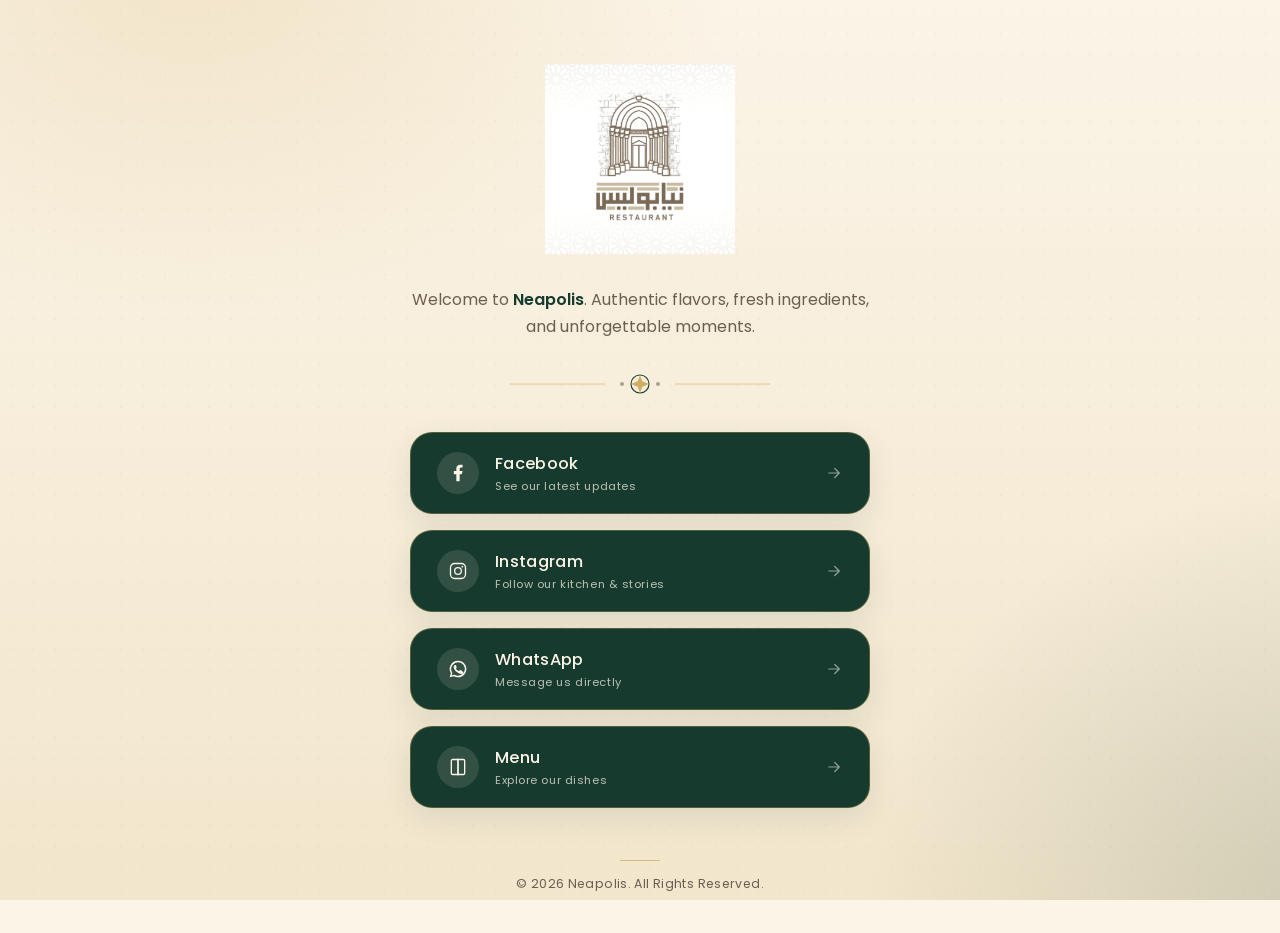
==== index.html @ 83880be0 "Update index.html" ====
<!DOCTYPE html>
<html lang="en">
<head>
<meta charset="UTF-8">
<meta name="viewport" content="width=device-width, initial-scale=1.0">
<title>Neapolis — Ristorante Italiano</title>
<meta name="description" content="Neapolis — Authentic flavors, fresh ingredients, and unforgettable moments.">

<!-- Fonts: Playfair Display for the wordmark, Poppins for everything else -->
<link rel="preconnect" href="https://fonts.googleapis.com">
<link rel="preconnect" href="https://fonts.gstatic.com" crossorigin>
<link href="https://fonts.googleapis.com/css2?family=Playfair+Display:ital,wght@0,500;0,600;1,500&family=Poppins:wght@300;400;500;600;700&display=swap" rel="stylesheet">

<style>
  /* ============================================================
     DESIGN TOKENS
     ============================================================ */
  :root{
    --cream:        #FBF4E7;
    --cream-deep:    #F2E6CC;
    --green:        #163A2E;
    --green-deep:    #0D2620;
    --green-soft:    #2C5240;
    --gold:          #C9A24B;
    --gold-light:    #E9CE8E;
    --ink:           #2A2018;
    --ink-soft:      #6B5F52;

    --font-display: 'Playfair Display', serif;
    --font-body:    'Poppins', sans-serif;

    --radius-lg: 22px;
    --radius-md: 14px;
    --shadow-soft: 0 10px 30px rgba(22, 58, 46, 0.10);
    --shadow-lift: 0 18px 40px rgba(22, 58, 46, 0.22);
  }

  *{ margin:0; padding:0; box-sizing:border-box; }

  html{ scroll-behavior:smooth; }

  body{
    font-family: var(--font-body);
    color: var(--ink);
    background: var(--cream);
    min-height: 100vh;
    overflow-x: hidden;
    -webkit-font-smoothing: antialiased;
  }

  /* ============================================================
     BACKGROUND — soft Mediterranean wash instead of a stock photo.
     Warm cream base with two low-opacity glows (gold & deep green)
     standing in for sun-on-terracotta and shaded loggia.
     Swap in a real blurred photo by uncommenting the "background:
     photo" rule below if a restaurant image is preferred.
     ============================================================ */
  .page-bg{
    position: fixed;
    inset: 0;
    z-index: -2;
    background:
      radial-gradient(ellipse 900px 600px at 15% -5%, rgba(201,162,75,0.20), transparent 60%),
      radial-gradient(ellipse 800px 700px at 105% 100%, rgba(22,58,46,0.16), transparent 60%),
      linear-gradient(180deg, var(--cream) 0%, var(--cream-deep) 100%);
  }
  /* Optional photographic background (replace URL, keep the blur):
  .page-bg{
    background: url('assets/hero-photo.jpg') center/cover no-repeat;
    filter: blur(6px) brightness(0.9);
    transform: scale(1.05);
  }
  */

  .page-bg::after{
    content:'';
    position:absolute; inset:0;
    background-image:
      radial-gradient(rgba(42,32,24,0.05) 1px, transparent 1px);
    background-size: 22px 22px;
    opacity:0.5;
  }

  /* ============================================================
     LAYOUT SHELL
     ============================================================ */
  .container{
    min-height: 100vh;
    display:flex;
    flex-direction:column;
    align-items:center;
    justify-content:center;
    padding: 64px 24px 40px;
    text-align:center;
  }

  /* ============================================================
     LOGO
     ============================================================ */
  .logo-wrap{
    opacity:0;
    animation: fadeInUp 0.9s ease forwards;
    animation-delay: 0.1s;
  }

  /* >>> REPLACE LOGO HERE <<<
     Point #logo-img at your image file. If it fails to load (or is
     left as-is), the styled text wordmark below shows automatically. */
  #logo-img{
    max-width: 190px;
    max-height: 190px;
    width:auto;
    display:block;
    margin: 0 auto 6px;
  }

  .logo-text{
    display:none; /* shown by JS fallback if the image can't load */
    flex-direction:column;
    align-items:center;
    gap:4px;
  }
  .logo-text .mark{
    width:64px; height:64px;
    border-radius:50%;
    border:1.5px solid var(--gold);
    display:flex; align-items:center; justify-content:center;
    margin-bottom:10px;
    background: var(--green);
    box-shadow: var(--shadow-soft);
  }
  .logo-text .mark svg{ width:30px; height:30px; }

  .logo-title{
    font-family: var(--font-display);
    font-weight:600;
    font-style: italic;
    font-size: clamp(2.4rem, 6vw, 3.4rem);
    letter-spacing: 0.03em;
    color: var(--green);
    line-height:1;
  }
  .logo-sub{
    font-family: var(--font-body);
    font-weight:500;
    font-size: 0.72rem;
    letter-spacing: 0.42em;
    text-transform:uppercase;
    color: var(--gold);
    margin-top:10px;
  }

  /* ============================================================
     WELCOME TEXT
     ============================================================ */
  .welcome{
    max-width: 480px;
    margin: 26px auto 0;
    font-size: 1rem;
    line-height:1.7;
    color: var(--ink-soft);
    font-weight:400;
    opacity:0;
    animation: fadeInUp 0.9s ease forwards;
    animation-delay: 0.28s;
  }
  .welcome strong{
    color: var(--green);
    font-weight:600;
  }

  /* ============================================================
     SIGNATURE DIVIDER — a small hand-drawn majolica / sun motif,
     nodding to Amalfi-coast tilework, in gold + green.
     ============================================================ */
  .divider{
    width: 100%;
    max-width: 260px;
    margin: 30px auto 34px;
    opacity:0;
    animation: fadeInUp 0.9s ease forwards;
    animation-delay: 0.4s;
  }
  .divider svg{ width:100%; height:auto; display:block; }

  /* ============================================================
     BUTTONS
     ============================================================ */
  .actions{
    width:100%;
    max-width: 420px;
    display:flex;
    flex-direction:column;
    gap:16px;
  }

  .btn{
    position:relative;
    display:flex;
    align-items:center;
    gap:16px;
    width:100%;
    padding: 18px 26px;
    border-radius: var(--radius-lg);
    background: var(--green);
    color: var(--cream);
    text-decoration:none;
    font-family: var(--font-body);
    font-weight:500;
    font-size: 1.02rem;
    letter-spacing:0.02em;
    box-shadow: var(--shadow-soft);
    border: 1px solid rgba(201,162,75,0.35);
    overflow:hidden;
    isolation:isolate;
    cursor:pointer;
    transition: transform 0.35s cubic-bezier(.2,.8,.2,1),
                box-shadow 0.35s ease,
                color 0.35s ease,
                border-color 0.35s ease;

    opacity:0;
    animation: fadeInUp 0.8s ease forwards;
  }
  .btn:nth-of-type(1){ animation-delay: 0.55s; }
  .btn:nth-of-type(2){ animation-delay: 0.68s; }
  .btn:nth-of-type(3){ animation-delay: 0.81s; }
  .btn:nth-of-type(4){ animation-delay: 0.94s; }

  .btn::before{
    content:'';
    position:absolute;
    inset:0;
    z-index:-1;
    background: linear-gradient(120deg, var(--gold-light), var(--gold));
    transform: translateX(-101%);
    transition: transform 0.45s cubic-bezier(.2,.8,.2,1);
  }

  .btn:hover,
  .btn:focus-visible{
    color: var(--green-deep);
    transform: translateY(-4px);
    box-shadow: var(--shadow-lift);
    border-color: var(--gold);
  }
  .btn:hover::before,
  .btn:focus-visible::before{
    transform: translateX(0%);
  }
  .btn:active{ transform: translateY(-1px) scale(0.99); }
  .btn:focus-visible{ outline: 2px solid var(--green); outline-offset: 3px; }

  .btn .icon{
    flex: 0 0 auto;
    width:42px; height:42px;
    border-radius:50%;
    display:flex; align-items:center; justify-content:center;
    background: rgba(251,244,231,0.12);
    transition: background 0.35s ease;
  }
  .btn:hover .icon{ background: rgba(13,38,32,0.12); }
  .btn .icon svg{ width:20px; height:20px; }

  .btn .label{ flex:1; text-align:left; }
  .btn .label small{
    display:block;
    font-size:0.7rem;
    font-weight:400;
    letter-spacing:0.05em;
    opacity:0.72;
    margin-top:2px;
  }

  .btn .arrow{
    flex: 0 0 auto;
    opacity:0.55;
    transform: translateX(0);
    transition: transform 0.35s ease, opacity 0.35s ease;
  }
  .btn:hover .arrow{ transform: translateX(4px); opacity:1; }

  /* ============================================================
     FOOTER
     ============================================================ */
  footer{
    margin-top: 52px;
    font-size: 0.78rem;
    color: var(--ink-soft);
    letter-spacing: 0.03em;
    opacity:0;
    animation: fadeInUp 0.9s ease forwards;
    animation-delay: 1.1s;
  }
  footer .rule{
    width:40px; height:1px;
    background: var(--gold);
    margin: 0 auto 14px;
    opacity:0.6;
  }

  /* ============================================================
     ANIMATION
     ============================================================ */
  @keyframes fadeInUp{
    from{ opacity:0; transform: translateY(16px); }
    to{ opacity:1; transform: translateY(0); }
  }

  @media (prefers-reduced-motion: reduce){
    *{ animation-duration:0.01ms !important; animation-delay:0s !important; transition-duration:0.01ms !important; }
  }

  /* ============================================================
     RESPONSIVE
     ============================================================ */
  @media (max-width: 480px){
    .container{ padding: 48px 18px 32px; }
    .logo-title{ font-size: 2.1rem; }
    .btn{ padding:16px 18px; font-size:0.95rem; gap:12px; }
    .btn .icon{ width:38px; height:38px; }
  }

  @media (min-width: 720px){
    .actions{ max-width: 460px; }
  }
</style>
</head>
<body>

<div class="page-bg" aria-hidden="true"></div>

<main class="container">

  <!-- ============ LOGO ============ -->
  <div class="logo-wrap">
    <!-- >>> TO REPLACE THE LOGO: change the src below to your logo file path.
         If the image fails to load, a styled text wordmark is shown automatically. -->
    <img id="logo-img" src="neapolis" alt="Neapolis logo">

    <div class="logo-text" id="logo-fallback">
      <span class="mark">
        <svg viewBox="0 0 24 24" fill="none" xmlns="http://www.w3.org/2000/svg">
          <circle cx="12" cy="12" r="9" stroke="#E9CE8E" stroke-width="1.2"/>
          <path d="M12 3v18M3 12h18" stroke="#E9CE8E" stroke-width="1" opacity="0.5"/>
        </svg>
      </span>
      <span class="logo-title">Neapolis</span>
      <span class="logo-sub">Ristorante&nbsp;Italiano</span>
    </div>
  </div>

  <!-- ============ WELCOME TEXT ============ -->
  <p class="welcome">
    Welcome to <strong>Neapolis</strong>. Authentic flavors, fresh ingredients,
    and unforgettable moments.
  </p>

  <!-- ============ SIGNATURE DIVIDER (majolica motif) ============ -->
  <div class="divider" aria-hidden="true">
    <svg viewBox="0 0 260 28" xmlns="http://www.w3.org/2000/svg">
      <line x1="0" y1="14" x2="95" y2="14" stroke="#C9A24B" stroke-width="1" opacity="0.5"/>
      <line x1="165" y1="14" x2="260" y2="14" stroke="#C9A24B" stroke-width="1" opacity="0.5"/>
      <g transform="translate(130,14)">
        <circle r="9" fill="none" stroke="#163A2E" stroke-width="1.1"/>
        <path d="M0,-9 L2.3,-2.8 L9,0 L2.3,2.8 L0,9 L-2.3,2.8 L-9,0 L-2.3,-2.8 Z" fill="#C9A24B" opacity="0.85"/>
      </g>
      <circle cx="112" cy="14" r="2" fill="#163A2E" opacity="0.4"/>
      <circle cx="148" cy="14" r="2" fill="#163A2E" opacity="0.4"/>
    </svg>
  </div>

  <!-- ============ ACTION BUTTONS ============
       >>> TO REPLACE LINKS: edit the LINKS object near the top of the
       <script> block at the bottom of this file. Each button below
       reads its href from there via JavaScript, and also has a plain
       href fallback so it still works if JS is disabled. -->
  <nav class="actions" aria-label="Connect with Neapolis">

    <a class="btn" id="btn-facebook" href="https://www.facebook.com/share/1BQHD3y5Hb/" target="_blank" rel="noopener noreferrer">
      <span class="icon" aria-hidden="true">
        <svg viewBox="0 0 24 24" fill="currentColor"><path d="M14 13.5h2.5l1-4H14v-2c0-1.03 0-2 2-2h1.5V2.14C17.17 2.1 15.9 2 14.6 2 11.9 2 10 3.66 10 6.7v2.8H7v4h3V22h4v-8.5Z"/></svg>
      </span>
      <span class="label">Facebook<small>See our latest updates</small></span>
      <svg class="arrow" width="18" height="18" viewBox="0 0 24 24" fill="none"><path d="M5 12h14M13 6l6 6-6 6" stroke="currentColor" stroke-width="1.6" stroke-linecap="round" stroke-linejoin="round"/></svg>
    </a>

    <a class="btn" id="btn-instagram" href="https://instagram.com" target="_blank" rel="noopener noreferrer">
      <span class="icon" aria-hidden="true">
        <svg viewBox="0 0 24 24" fill="none" stroke="currentColor" stroke-width="1.6"><rect x="3" y="3" width="18" height="18" rx="5"/><circle cx="12" cy="12" r="4"/><circle cx="17.2" cy="6.8" r="1" fill="currentColor" stroke="none"/></svg>
      </span>
      <span class="label">Instagram<small>Follow our kitchen &amp; stories</small></span>
      <svg class="arrow" width="18" height="18" viewBox="0 0 24 24" fill="none"><path d="M5 12h14M13 6l6 6-6 6" stroke="currentColor" stroke-width="1.6" stroke-linecap="round" stroke-linejoin="round"/></svg>
    </a>

    <a class="btn" id="btn-whatsapp" href="https://wa.me/10000000000" target="_blank" rel="noopener noreferrer">
      <span class="icon" aria-hidden="true">
        <svg viewBox="0 0 24 24" fill="currentColor"><path d="M12 2a10 10 0 0 0-8.6 15.1L2 22l5.1-1.3A10 10 0 1 0 12 2Zm0 18.2a8.2 8.2 0 0 1-4.2-1.2l-.3-.2-3 .8.8-2.9-.2-.3A8.2 8.2 0 1 1 12 20.2Zm4.5-6.2c-.2-.1-1.5-.7-1.7-.8-.2-.1-.4-.1-.6.1-.2.2-.7.8-.8 1-.2.2-.3.2-.5.1-.2-.1-1-.4-1.9-1.2-.7-.6-1.2-1.4-1.3-1.6-.2-.2 0-.4.1-.5l.4-.5c.1-.2.2-.3.2-.5.1-.2 0-.4 0-.5-.1-.1-.6-1.5-.8-2-.2-.5-.4-.4-.6-.4h-.5c-.2 0-.5.1-.7.3-.3.3-1 1-1 2.4s1 2.8 1.2 3c.1.2 2 3.1 4.9 4.3.7.3 1.2.5 1.6.6.7.2 1.3.2 1.8.1.5-.1 1.5-.6 1.8-1.2.2-.6.2-1.1.2-1.2-.1-.2-.3-.2-.5-.3Z"/></svg>
      </span>
      <span class="label">WhatsApp<small>Message us directly</small></span>
      <svg class="arrow" width="18" height="18" viewBox="0 0 24 24" fill="none"><path d="M5 12h14M13 6l6 6-6 6" stroke="currentColor" stroke-width="1.6" stroke-linecap="round" stroke-linejoin="round"/></svg>
    </a>

    <a class="btn" id="btn-menu" href="menu" target="_blank" rel="noopener noreferrer">
      <span class="icon" aria-hidden="true">
        <svg viewBox="0 0 24 24" fill="none" stroke="currentColor" stroke-width="1.6"><path d="M4 4.5A1.5 1.5 0 0 1 5.5 3H12v18H5.5A1.5 1.5 0 0 1 4 19.5v-15Z"/><path d="M20 4.5A1.5 1.5 0 0 0 18.5 3H12v18h6.5a1.5 1.5 0 0 0 1.5-1.5v-15Z"/></svg>
      </span>
      <span class="label">Menu<small>Explore our dishes</small></span>
      <svg class="arrow" width="18" height="18" viewBox="0 0 24 24" fill="none"><path d="M5 12h14M13 6l6 6-6 6" stroke="currentColor" stroke-width="1.6" stroke-linecap="round" stroke-linejoin="round"/></svg>
    </a>

  </nav>

  <!-- ============ FOOTER ============ -->
  <footer>
    <div class="rule" aria-hidden="true"></div>
    &copy; 2026 Neapolis. All Rights Reserved.
  </footer>

</main>

<script>
  /* ============================================================
     CONFIGURATION — edit this block to update links and logo.
     ============================================================ */
  const LINKS = {
    facebook:  "https://www.facebook.com/share/1BQHD3y5Hb/",
    instagram: "https://www.instagram.com/neapolis.resturant?igsh=bGJ5eWNzMHlwbmM1",
    whatsapp:  "https://wa.me/+972599715615",        // use full international number, no +/spaces
    menu:      "menu"                          // or an external URL to your digital menu
  };

  const LOGO_SRC = "neapolis.jpg"; // path to the logo image file

  // Apply configuration
  document.getElementById("btn-facebook").href  = LINKS.facebook;
  document.getElementById("btn-instagram").href = LINKS.instagram;
  document.getElementById("btn-whatsapp").href  = LINKS.whatsapp;
  document.getElementById("btn-menu").href      = LINKS.menu;

  const logoImg = document.getElementById("logo-img");
  logoImg.src = LOGO_SRC;

  // If the logo image can't be found, show the styled text wordmark instead.
  logoImg.addEventListener("error", () => {
    logoImg.style.display = "none";
    document.getElementById("logo-fallback").style.display = "flex";
  });
</script>

</body>
</html>
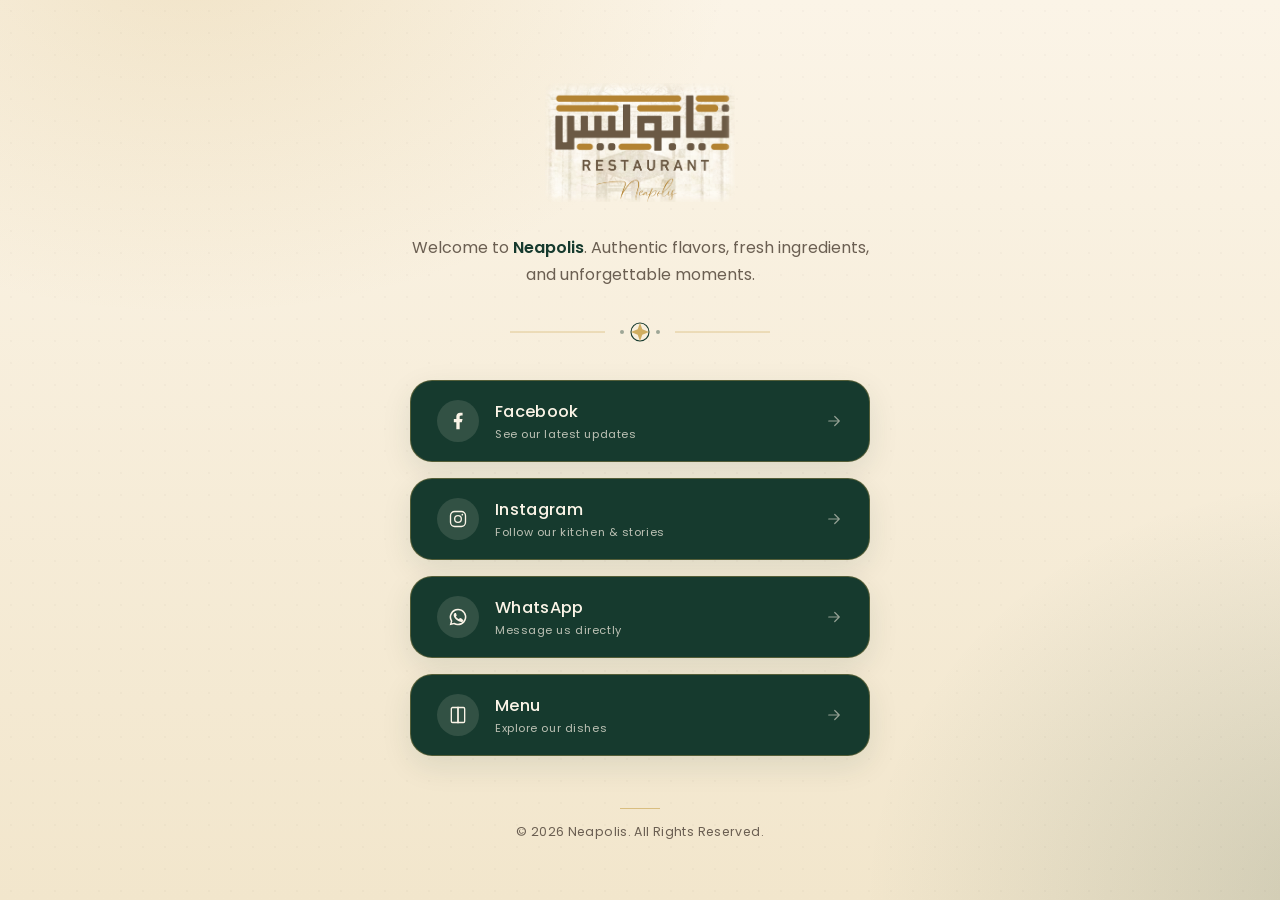
==== commit 2f61da04: "Update index.html" ====
--- a/index.html
+++ b/index.html
@@ -336,7 +336,7 @@
   <div class="logo-wrap">
     <!-- >>> TO REPLACE THE LOGO: change the src below to your logo file path.
          If the image fails to load, a styled text wordmark is shown automatically. -->
-    <img id="logo-img" src="neapolis" alt="Neapolis logo">
+    <img id="logo-img" src="neapolis2" alt="Neapolis logo">
 
     <div class="logo-text" id="logo-fallback">
       <span class="mark">
@@ -430,7 +430,7 @@
     menu:      "menu"                          // or an external URL to your digital menu
   };
 
-  const LOGO_SRC = "neapolis.jpg"; // path to the logo image file
+  const LOGO_SRC = "neapolis2.png"; // path to the logo image file
 
   // Apply configuration
   document.getElementById("btn-facebook").href  = LINKS.facebook;
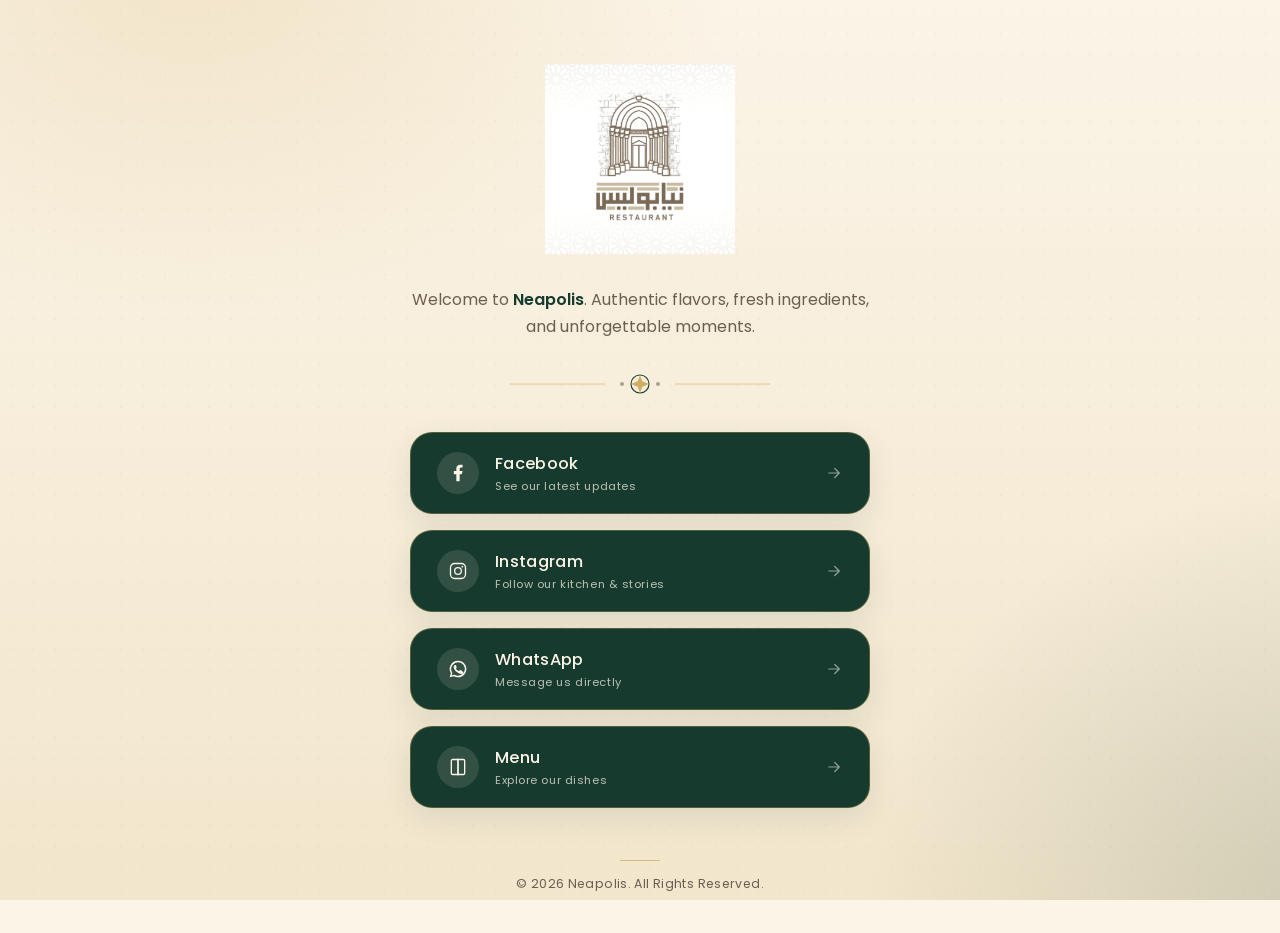
==== commit 17f9bfb7: "Update index.html" ====
--- a/index.html
+++ b/index.html
@@ -336,7 +336,7 @@
   <div class="logo-wrap">
     <!-- >>> TO REPLACE THE LOGO: change the src below to your logo file path.
          If the image fails to load, a styled text wordmark is shown automatically. -->
-    <img id="logo-img" src="neapolis2" alt="Neapolis logo">
+    <img id="logo-img" src="neapolis" alt="Neapolis logo">
 
     <div class="logo-text" id="logo-fallback">
       <span class="mark">
@@ -430,7 +430,7 @@
     menu:      "menu"                          // or an external URL to your digital menu
   };
 
-  const LOGO_SRC = "neapolis2.png"; // path to the logo image file
+  const LOGO_SRC = "neapolis.jpg"; // path to the logo image file
 
   // Apply configuration
   document.getElementById("btn-facebook").href  = LINKS.facebook;
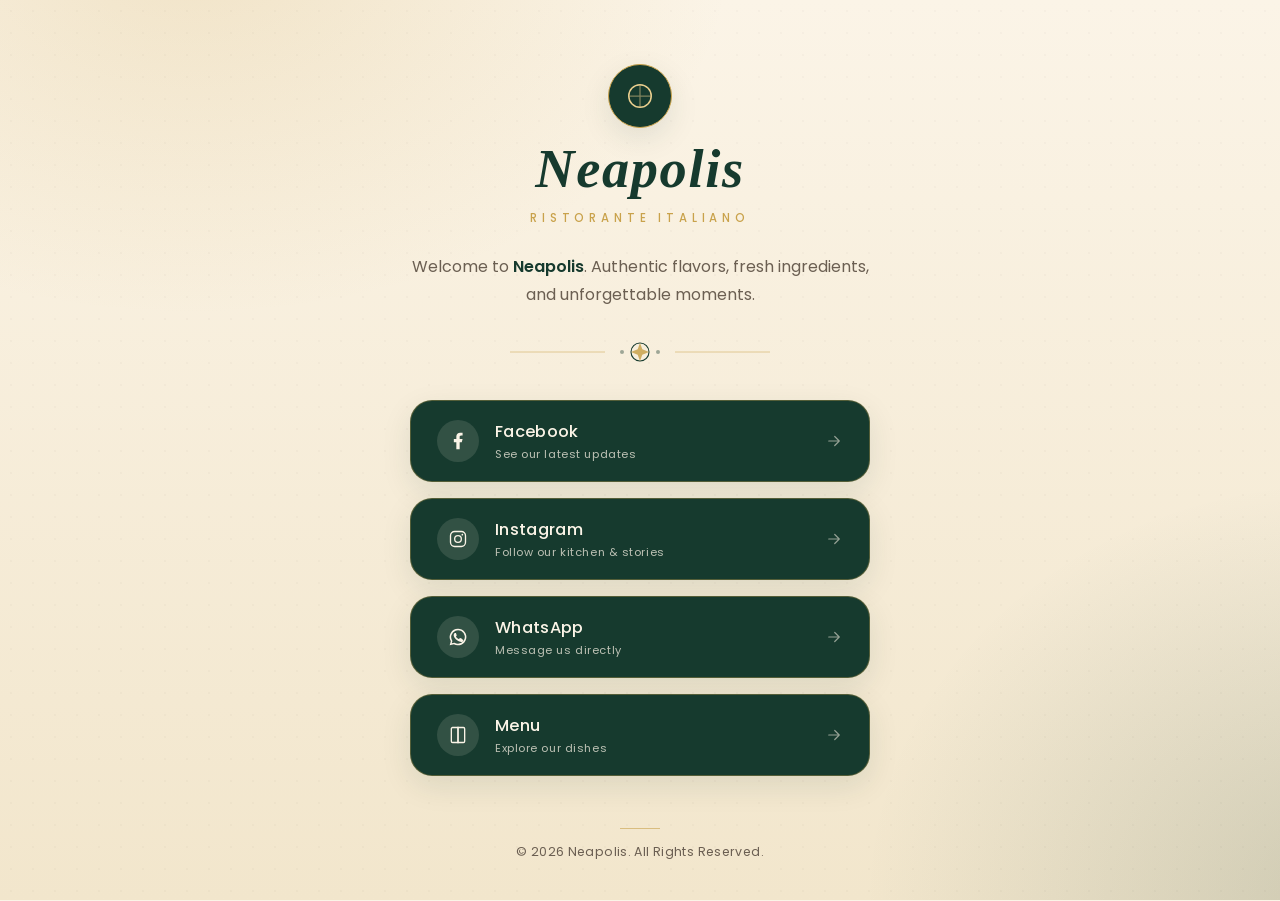
==== commit c9f4f7cf: "Update index.html" ====
--- a/index.html
+++ b/index.html
@@ -336,7 +336,7 @@
   <div class="logo-wrap">
     <!-- >>> TO REPLACE THE LOGO: change the src below to your logo file path.
          If the image fails to load, a styled text wordmark is shown automatically. -->
-    <img id="logo-img" src="neapolis" alt="Neapolis logo">
+    <img id="logo-img" src="neapolis2" alt="Neapolis logo">
 
     <div class="logo-text" id="logo-fallback">
       <span class="mark">
@@ -401,7 +401,7 @@
       <svg class="arrow" width="18" height="18" viewBox="0 0 24 24" fill="none"><path d="M5 12h14M13 6l6 6-6 6" stroke="currentColor" stroke-width="1.6" stroke-linecap="round" stroke-linejoin="round"/></svg>
     </a>
 
-    <a class="btn" id="btn-menu" href="menu" target="_blank" rel="noopener noreferrer">
+    <a class="btn" id="btn-menu" href="menu.pdf" target="_blank" rel="noopener noreferrer">
       <span class="icon" aria-hidden="true">
         <svg viewBox="0 0 24 24" fill="none" stroke="currentColor" stroke-width="1.6"><path d="M4 4.5A1.5 1.5 0 0 1 5.5 3H12v18H5.5A1.5 1.5 0 0 1 4 19.5v-15Z"/><path d="M20 4.5A1.5 1.5 0 0 0 18.5 3H12v18h6.5a1.5 1.5 0 0 0 1.5-1.5v-15Z"/></svg>
       </span>
@@ -427,10 +427,10 @@
     facebook:  "https://www.facebook.com/share/1BQHD3y5Hb/",
     instagram: "https://www.instagram.com/neapolis.resturant?igsh=bGJ5eWNzMHlwbmM1",
     whatsapp:  "https://wa.me/+972599715615",        // use full international number, no +/spaces
-    menu:      "menu"                          // or an external URL to your digital menu
+    menu:      "menu.pdf"                          // or an external URL to your digital menu
   };
 
-  const LOGO_SRC = "neapolis.jpg"; // path to the logo image file
+  const LOGO_SRC = "neapolis2"; // path to the logo image file
 
   // Apply configuration
   document.getElementById("btn-facebook").href  = LINKS.facebook;
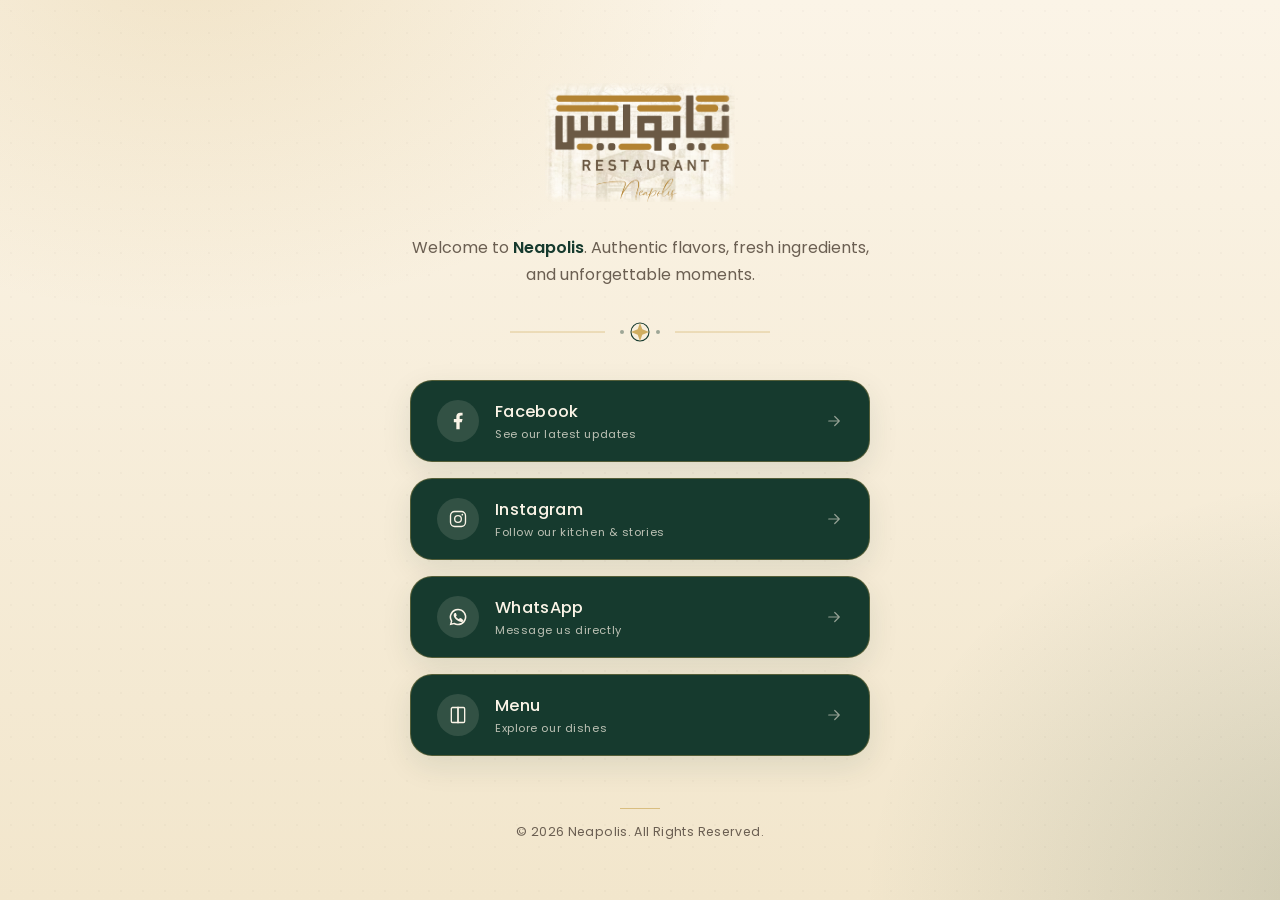
==== commit c7ca8534: "logo" ====
--- a/index.html
+++ b/index.html
@@ -336,7 +336,7 @@
   <div class="logo-wrap">
     <!-- >>> TO REPLACE THE LOGO: change the src below to your logo file path.
          If the image fails to load, a styled text wordmark is shown automatically. -->
-    <img id="logo-img" src="neapolis2" alt="Neapolis logo">
+    <img id="logo-img" src="neapolis2.png" alt="Neapolis logo">
 
     <div class="logo-text" id="logo-fallback">
       <span class="mark">
@@ -430,7 +430,7 @@
     menu:      "menu.pdf"                          // or an external URL to your digital menu
   };
 
-  const LOGO_SRC = "neapolis2"; // path to the logo image file
+  const LOGO_SRC = "neapolis2.png"; // path to the logo image file
 
   // Apply configuration
   document.getElementById("btn-facebook").href  = LINKS.facebook;
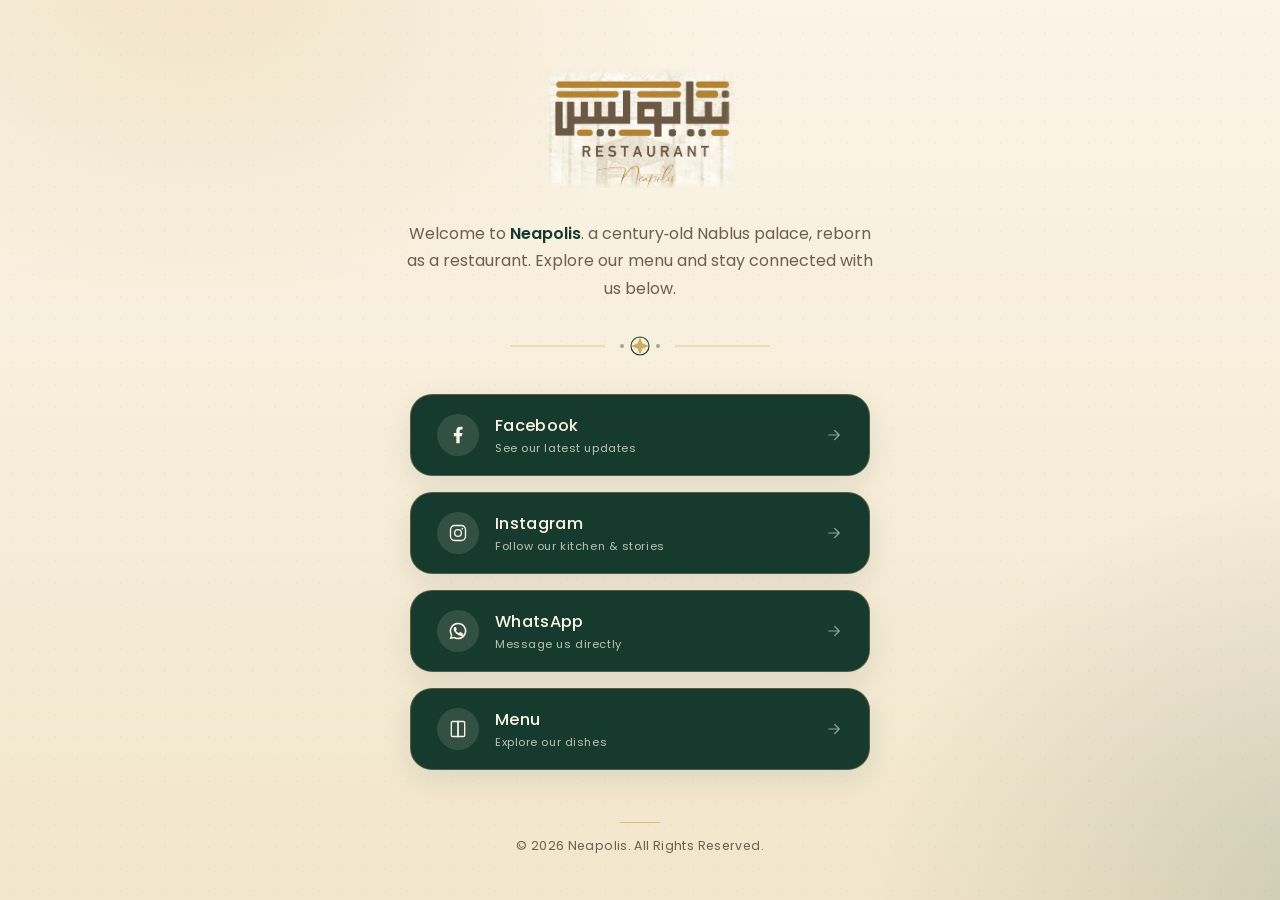
==== commit 69718b8a: "title" ====
--- a/index.html
+++ b/index.html
@@ -3,7 +3,7 @@
 <head>
 <meta charset="UTF-8">
 <meta name="viewport" content="width=device-width, initial-scale=1.0">
-<title>Neapolis — Ristorante Italiano</title>
+<title>Neapolis</title>
 <meta name="description" content="Neapolis — Authentic flavors, fresh ingredients, and unforgettable moments.">
 
 <!-- Fonts: Playfair Display for the wordmark, Poppins for everything else -->
@@ -352,8 +352,7 @@
 
   <!-- ============ WELCOME TEXT ============ -->
   <p class="welcome">
-    Welcome to <strong>Neapolis</strong>. Authentic flavors, fresh ingredients,
-    and unforgettable moments.
+    Welcome to <strong>Neapolis</strong>. a century‑old Nablus palace, reborn as a restaurant. Explore our menu and stay connected with us below.
   </p>
 
   <!-- ============ SIGNATURE DIVIDER (majolica motif) ============ -->
